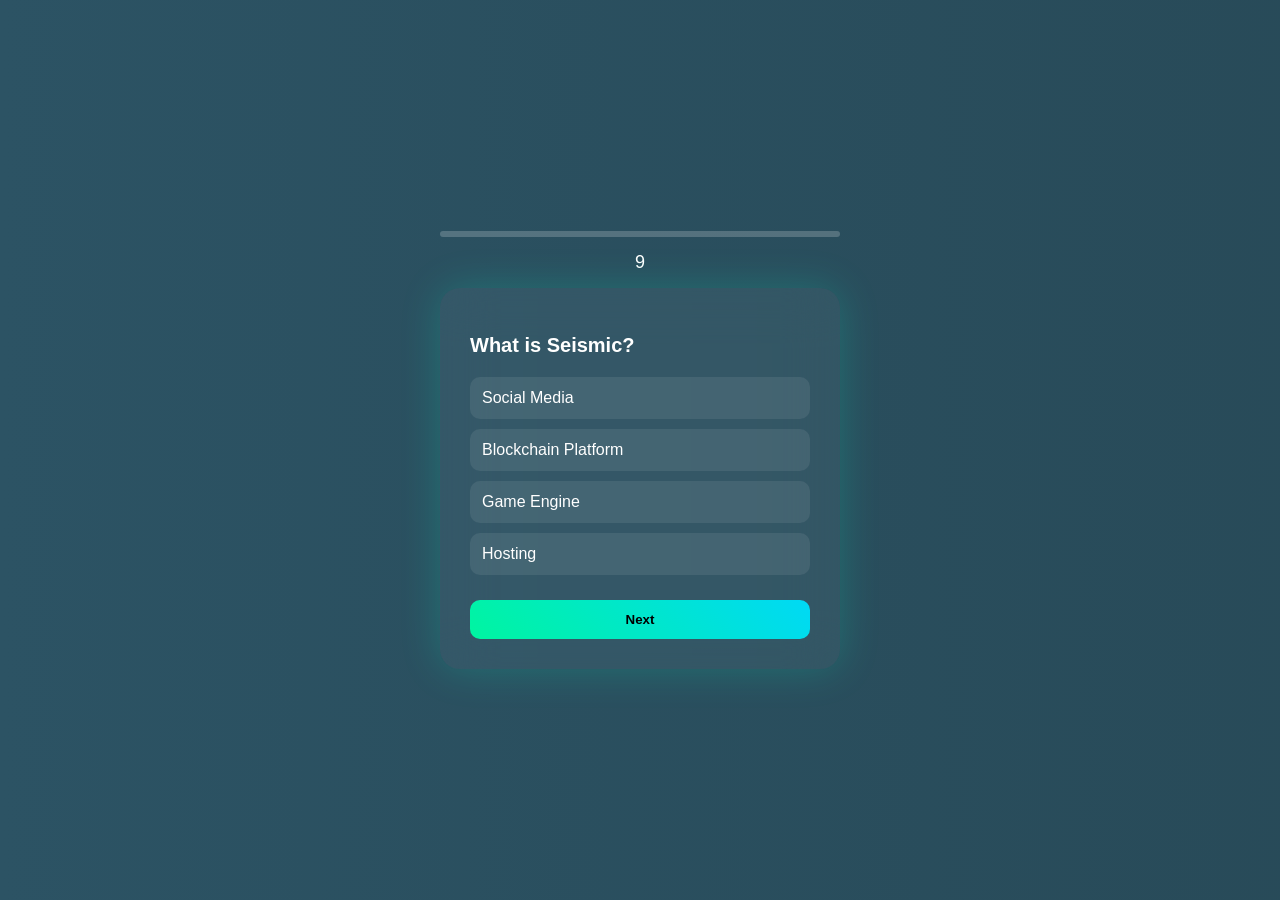
==== quiz.html @ 5907daaf "Create quiz.html" ====
<!DOCTYPE html>
<html lang="en">
<head>
  <meta charset="UTF-8">
  <title>Quiz</title>
  <link rel="stylesheet" href="style.css">
</head>

<body>

<div class="container">

  <div class="progress-bar">
    <div id="progress"></div>
  </div>

  <div class="timer" id="time">10</div>

  <div class="quiz-box fade">
    <h2 id="question"></h2>
    <div id="options"></div>
    <button id="nextBtn">Next</button>
  </div>

  <div id="result" class="hidden">
    <h1>Your Score</h1>
    <h2 id="score">0</h2>
    <button onclick="location.reload()">Restart</button>
  </div>

</div>

<script src="script.js"></script>
</body>
</html>
---- style.css ----
body {
  margin: 0;
  font-family: 'Segoe UI', sans-serif;
  background: linear-gradient(270deg, #0f2027, #203a43, #2c5364);
  background-size: 600% 600%;
  animation: gradientMove 12s ease infinite;
  color: white;
  height: 100vh;
  display: flex;
  justify-content: center;
  align-items: center;
}

/* Background animation */
@keyframes gradientMove {
  0% {background-position: 0%}
  50% {background-position: 100%}
  100% {background-position: 0%}
}

.container {
  width: 400px;
  max-width: 90%;
}

/* Quiz box */
.quiz-box {
  backdrop-filter: blur(25px);
  background: rgba(255,255,255,0.05);
  border-radius: 20px;
  padding: 30px;
  box-shadow: 0 0 40px rgba(0,255,200,0.2);
}

/* Question */
#question {
  margin-bottom: 20px;
  font-size: 20px;
}

/* Options */
.option {
  padding: 12px;
  margin: 10px 0;
  background: rgba(255,255,255,0.08);
  border-radius: 10px;
  cursor: pointer;
  transition: 0.3s;
}

.option:hover {
  background: rgba(0,255,200,0.3);
  transform: scale(1.05);
}

/* Feedback */
.correct {
  background: rgba(0,255,100,0.5) !important;
}

.wrong {
  background: rgba(255,0,0,0.5) !important;
}

/* Button */
button {
  width: 100%;
  padding: 12px;
  margin-top: 15px;
  border: none;
  background: linear-gradient(45deg, #00f5a0, #00d9f5);
  border-radius: 10px;
  cursor: pointer;
  font-weight: bold;
  transition: 0.3s;
}

button:hover {
  transform: scale(1.05);
}

/* Progress */
.progress-bar {
  width: 100%;
  height: 6px;
  background: rgba(255,255,255,0.2);
  margin-bottom: 15px;
  border-radius: 10px;
}

#progress {
  height: 100%;
  width: 0%;
  background: linear-gradient(90deg, #00f5a0, #00d9f5);
  border-radius: 10px;
  transition: 0.4s;
}

/* Timer */
.timer {
  text-align: center;
  margin-bottom: 15px;
  font-size: 18px;
}

/* Result */
#result {
  text-align: center;
}

/* Animation */
.fade {
  animation: fade 0.4s;
}

@keyframes fade {
  from {opacity: 0; transform: translateY(20px);}
  to {opacity: 1;}
}

.hidden {
  display: none;
}
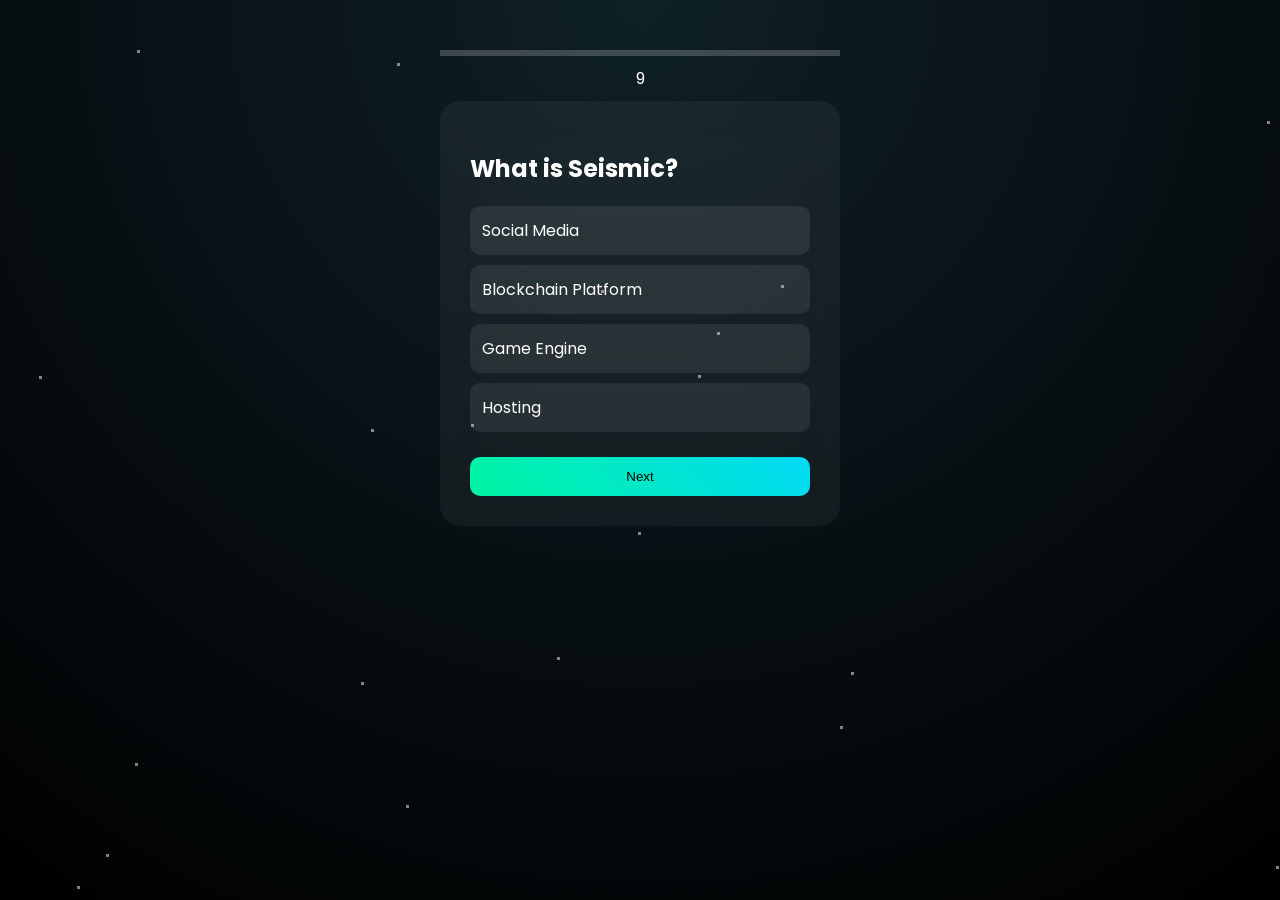
==== commit 8e732036: "Update quiz.html" ====
--- a/quiz.html
+++ b/quiz.html
@@ -1,3 +1,4 @@
+<link href="https://fonts.googleapis.com/css2?family=Poppins:wght@300;500;700&display=swap" rel="stylesheet">
 <!DOCTYPE html>
 <html lang="en">
 <head>
--- a/style.css
+++ b/style.css
@@ -1,68 +1,110 @@
 body {
   margin: 0;
-  font-family: 'Segoe UI', sans-serif;
-  background: linear-gradient(270deg, #0f2027, #203a43, #2c5364);
-  background-size: 600% 600%;
-  animation: gradientMove 12s ease infinite;
+  font-family: 'Poppins', sans-serif;
+  background: radial-gradient(circle at top, #0f2027, #000);
   color: white;
+  overflow: hidden;
+}
+
+/* HERO */
+.hero {
   height: 100vh;
   display: flex;
   justify-content: center;
   align-items: center;
+  flex-direction: column;
+  position: relative;
 }
 
-/* Background animation */
-@keyframes gradientMove {
-  0% {background-position: 0%}
-  50% {background-position: 100%}
-  100% {background-position: 0%}
+/* TITLE */
+.main-title {
+  font-size: 70px;
+  letter-spacing: 6px;
 }
 
+.main-title span {
+  background: linear-gradient(45deg, #00f5a0, #00d9f5);
+  -webkit-background-clip: text;
+  -webkit-text-fill-color: transparent;
+}
+
+/* TAGLINE */
+.tagline {
+  opacity: 0.6;
+  margin: 20px 0;
+}
+
+/* BUTTON */
+.start-btn {
+  padding: 14px 30px;
+  border-radius: 40px;
+  border: none;
+  background: linear-gradient(45deg, #00f5a0, #00d9f5);
+  cursor: pointer;
+  transition: 0.3s;
+}
+
+.start-btn:hover {
+  transform: scale(1.1);
+  box-shadow: 0 0 25px #00f5a0;
+}
+
+/* GLOW */
+.glow {
+  position: absolute;
+  width: 300px;
+  height: 300px;
+  background: radial-gradient(circle, rgba(0,255,200,0.3), transparent);
+  filter: blur(80px);
+}
+
+/* PARTICLES */
+.particle {
+  position: absolute;
+  width: 3px;
+  height: 3px;
+  background: white;
+  opacity: 0.5;
+  animation: move 10s linear infinite;
+}
+
+@keyframes move {
+  from {transform: translateY(0);}
+  to {transform: translateY(-100vh);}
+}
+
+/* QUIZ */
 .container {
   width: 400px;
   max-width: 90%;
+  margin: auto;
+  padding-top: 50px;
 }
 
-/* Quiz box */
 .quiz-box {
-  backdrop-filter: blur(25px);
+  backdrop-filter: blur(20px);
   background: rgba(255,255,255,0.05);
+  padding: 30px;
   border-radius: 20px;
-  padding: 30px;
-  box-shadow: 0 0 40px rgba(0,255,200,0.2);
 }
 
-/* Question */
-#question {
-  margin-bottom: 20px;
-  font-size: 20px;
-}
-
-/* Options */
+/* OPTIONS */
 .option {
   padding: 12px;
   margin: 10px 0;
   background: rgba(255,255,255,0.08);
   border-radius: 10px;
   cursor: pointer;
-  transition: 0.3s;
 }
 
 .option:hover {
   background: rgba(0,255,200,0.3);
-  transform: scale(1.05);
 }
 
-/* Feedback */
-.correct {
-  background: rgba(0,255,100,0.5) !important;
-}
+.correct { background: green !important; }
+.wrong { background: red !important; }
 
-.wrong {
-  background: rgba(255,0,0,0.5) !important;
-}
-
-/* Button */
+/* BUTTON */
 button {
   width: 100%;
   padding: 12px;
@@ -70,54 +112,27 @@
   border: none;
   background: linear-gradient(45deg, #00f5a0, #00d9f5);
   border-radius: 10px;
-  cursor: pointer;
-  font-weight: bold;
-  transition: 0.3s;
 }
 
-button:hover {
-  transform: scale(1.05);
-}
-
-/* Progress */
+/* PROGRESS */
 .progress-bar {
   width: 100%;
   height: 6px;
   background: rgba(255,255,255,0.2);
-  margin-bottom: 15px;
-  border-radius: 10px;
 }
 
 #progress {
   height: 100%;
-  width: 0%;
-  background: linear-gradient(90deg, #00f5a0, #00d9f5);
-  border-radius: 10px;
-  transition: 0.4s;
+  background: #00f5a0;
 }
 
-/* Timer */
+/* TIMER */
 .timer {
   text-align: center;
-  margin-bottom: 15px;
-  font-size: 18px;
+  margin: 10px 0;
 }
 
-/* Result */
-#result {
-  text-align: center;
-}
-
-/* Animation */
-.fade {
-  animation: fade 0.4s;
-}
-
-@keyframes fade {
-  from {opacity: 0; transform: translateY(20px);}
-  to {opacity: 1;}
-}
-
+/* RESULT */
 .hidden {
   display: none;
 }
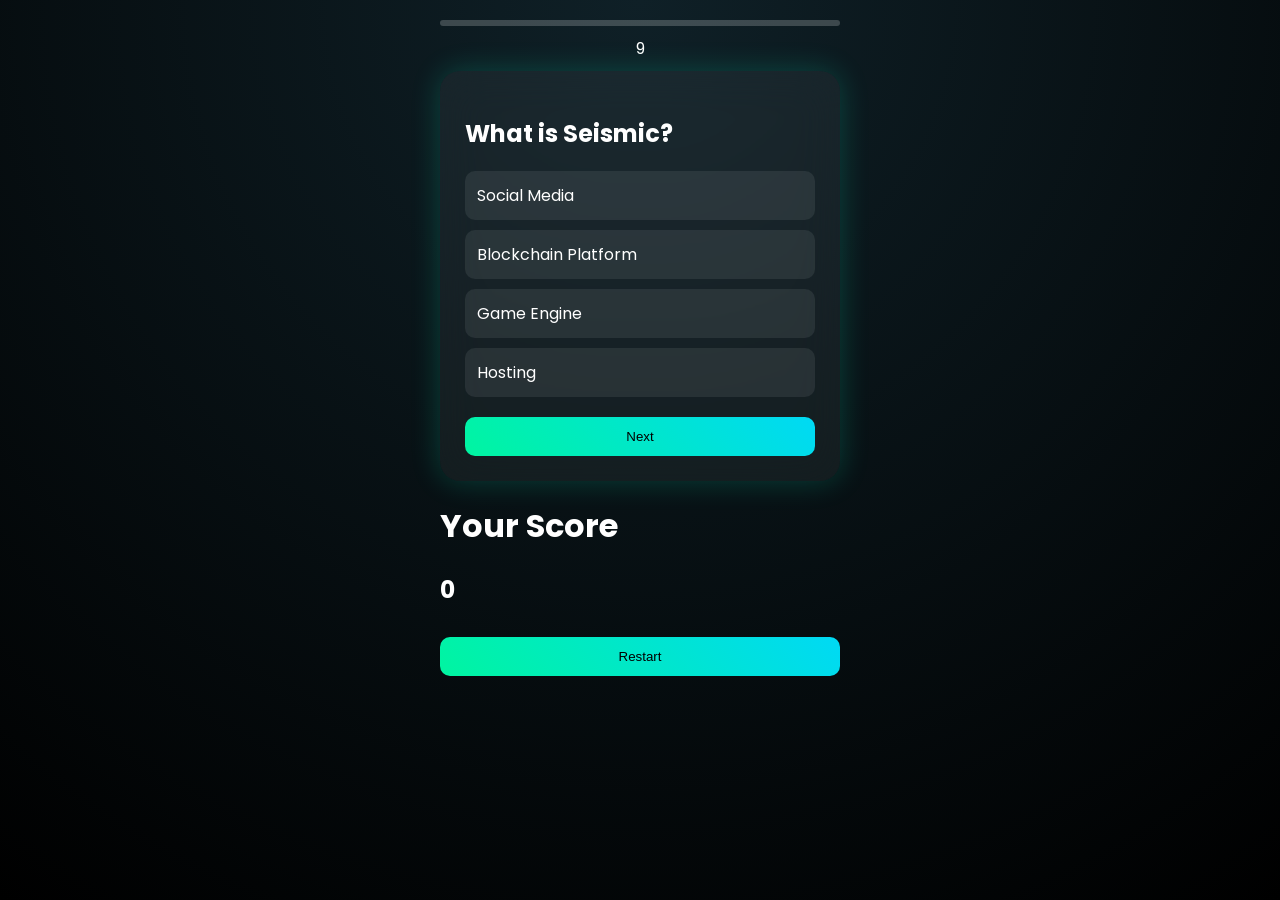
==== commit 3a3861d7: "Update quiz.html" ====
--- a/quiz.html
+++ b/quiz.html
@@ -1,4 +1,6 @@
 <link href="https://fonts.googleapis.com/css2?family=Poppins:wght@300;500;700&display=swap" rel="stylesheet">
+
+
 <!DOCTYPE html>
 <html lang="en">
 <head>
--- a/style.css
+++ b/style.css
@@ -3,7 +3,7 @@
   font-family: 'Poppins', sans-serif;
   background: radial-gradient(circle at top, #0f2027, #000);
   color: white;
-  overflow: hidden;
+  overflow-x: hidden;
 }
 
 /* HERO */
@@ -13,25 +13,19 @@
   justify-content: center;
   align-items: center;
   flex-direction: column;
-  position: relative;
+  text-align: center;
 }
 
 /* TITLE */
 .main-title {
-  font-size: 70px;
-  letter-spacing: 6px;
+  font-size: 60px;
+  letter-spacing: 5px;
 }
 
 .main-title span {
   background: linear-gradient(45deg, #00f5a0, #00d9f5);
   -webkit-background-clip: text;
   -webkit-text-fill-color: transparent;
-}
-
-/* TAGLINE */
-.tagline {
-  opacity: 0.6;
-  margin: 20px 0;
 }
 
 /* BUTTON */
@@ -42,76 +36,70 @@
   background: linear-gradient(45deg, #00f5a0, #00d9f5);
   cursor: pointer;
   transition: 0.3s;
+  position: relative;
+  overflow: hidden;
 }
 
-.start-btn:hover {
-  transform: scale(1.1);
-  box-shadow: 0 0 25px #00f5a0;
+.start-btn::after {
+  content: "";
+  position: absolute;
+  width: 300%;
+  height: 300%;
+  background: rgba(255,255,255,0.2);
+  top: -100%;
+  left: -100%;
+  transform: rotate(45deg);
+  transition: 0.5s;
 }
 
-/* GLOW */
-.glow {
-  position: absolute;
-  width: 300px;
-  height: 300px;
-  background: radial-gradient(circle, rgba(0,255,200,0.3), transparent);
-  filter: blur(80px);
-}
-
-/* PARTICLES */
-.particle {
-  position: absolute;
-  width: 3px;
-  height: 3px;
-  background: white;
-  opacity: 0.5;
-  animation: move 10s linear infinite;
-}
-
-@keyframes move {
-  from {transform: translateY(0);}
-  to {transform: translateY(-100vh);}
+.start-btn:hover::after {
+  top: 100%;
+  left: 100%;
 }
 
 /* QUIZ */
 .container {
   width: 400px;
-  max-width: 90%;
+  max-width: 95%;
   margin: auto;
-  padding-top: 50px;
+  padding: 20px;
 }
 
+/* CARD */
 .quiz-box {
   backdrop-filter: blur(20px);
   background: rgba(255,255,255,0.05);
-  padding: 30px;
+  padding: 25px;
   border-radius: 20px;
+  box-shadow: 0 0 30px rgba(0,255,200,0.2);
 }
 
 /* OPTIONS */
 .option {
   padding: 12px;
   margin: 10px 0;
+  border-radius: 10px;
   background: rgba(255,255,255,0.08);
-  border-radius: 10px;
   cursor: pointer;
+  transition: 0.3s;
 }
 
 .option:hover {
+  transform: scale(1.03);
   background: rgba(0,255,200,0.3);
 }
 
-.correct { background: green !important; }
-.wrong { background: red !important; }
+.correct { background: rgba(0,255,100,0.5) !important; }
+.wrong { background: rgba(255,0,0,0.5) !important; }
 
 /* BUTTON */
 button {
   width: 100%;
   padding: 12px;
-  margin-top: 15px;
+  border-radius: 10px;
   border: none;
+  margin-top: 10px;
   background: linear-gradient(45deg, #00f5a0, #00d9f5);
-  border-radius: 10px;
 }
 
 /* PROGRESS */
@@ -119,11 +107,12 @@
   width: 100%;
   height: 6px;
   background: rgba(255,255,255,0.2);
+  border-radius: 10px;
 }
 
 #progress {
   height: 100%;
-  background: #00f5a0;
+  background: linear-gradient(90deg, #00f5a0, #00d9f5);
 }
 
 /* TIMER */
@@ -132,7 +121,13 @@
   margin: 10px 0;
 }
 
-/* RESULT */
-.hidden {
-  display: none;
+/* MOBILE */
+@media (max-width: 500px) {
+  .main-title {
+    font-size: 40px;
+  }
+
+  .quiz-box {
+    padding: 20px;
+  }
 }
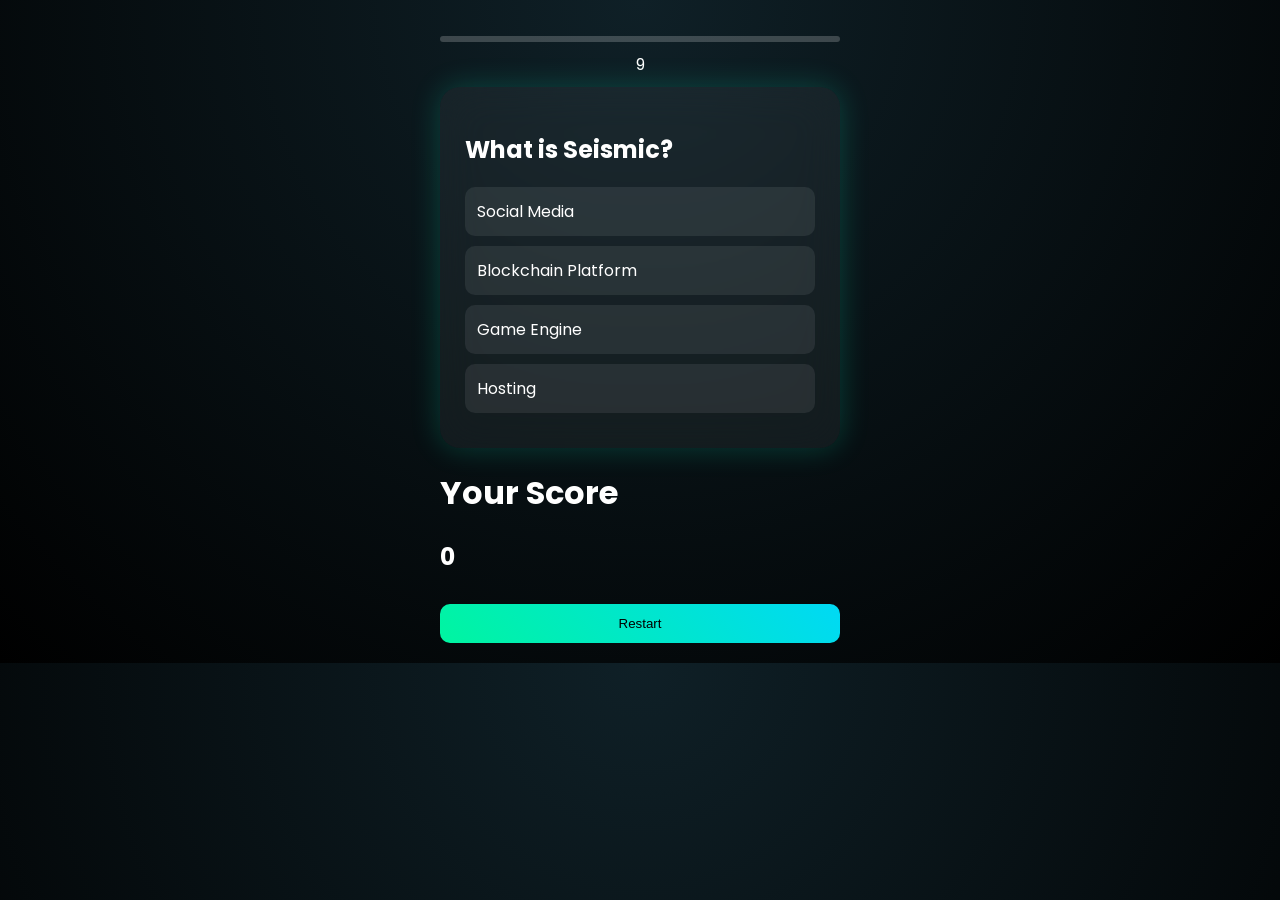
==== commit 010bbc72: "Update quiz.html" ====
--- a/quiz.html
+++ b/quiz.html
@@ -1,11 +1,12 @@
-<link href="https://fonts.googleapis.com/css2?family=Poppins:wght@300;500;700&display=swap" rel="stylesheet">
-
-
 <!DOCTYPE html>
 <html lang="en">
 <head>
   <meta charset="UTF-8">
   <title>Quiz</title>
+
+  <!-- Font -->
+  <link href="https://fonts.googleapis.com/css2?family=Poppins:wght@300;500;700&display=swap" rel="stylesheet">
+
   <link rel="stylesheet" href="style.css">
 </head>
 
@@ -13,16 +14,17 @@
 
 <div class="container">
 
+  <p id="qNumber"></p>
+
   <div class="progress-bar">
     <div id="progress"></div>
   </div>
 
   <div class="timer" id="time">10</div>
 
-  <div class="quiz-box fade">
+  <div class="quiz-box">
     <h2 id="question"></h2>
     <div id="options"></div>
-    <button id="nextBtn">Next</button>
   </div>
 
   <div id="result" class="hidden">
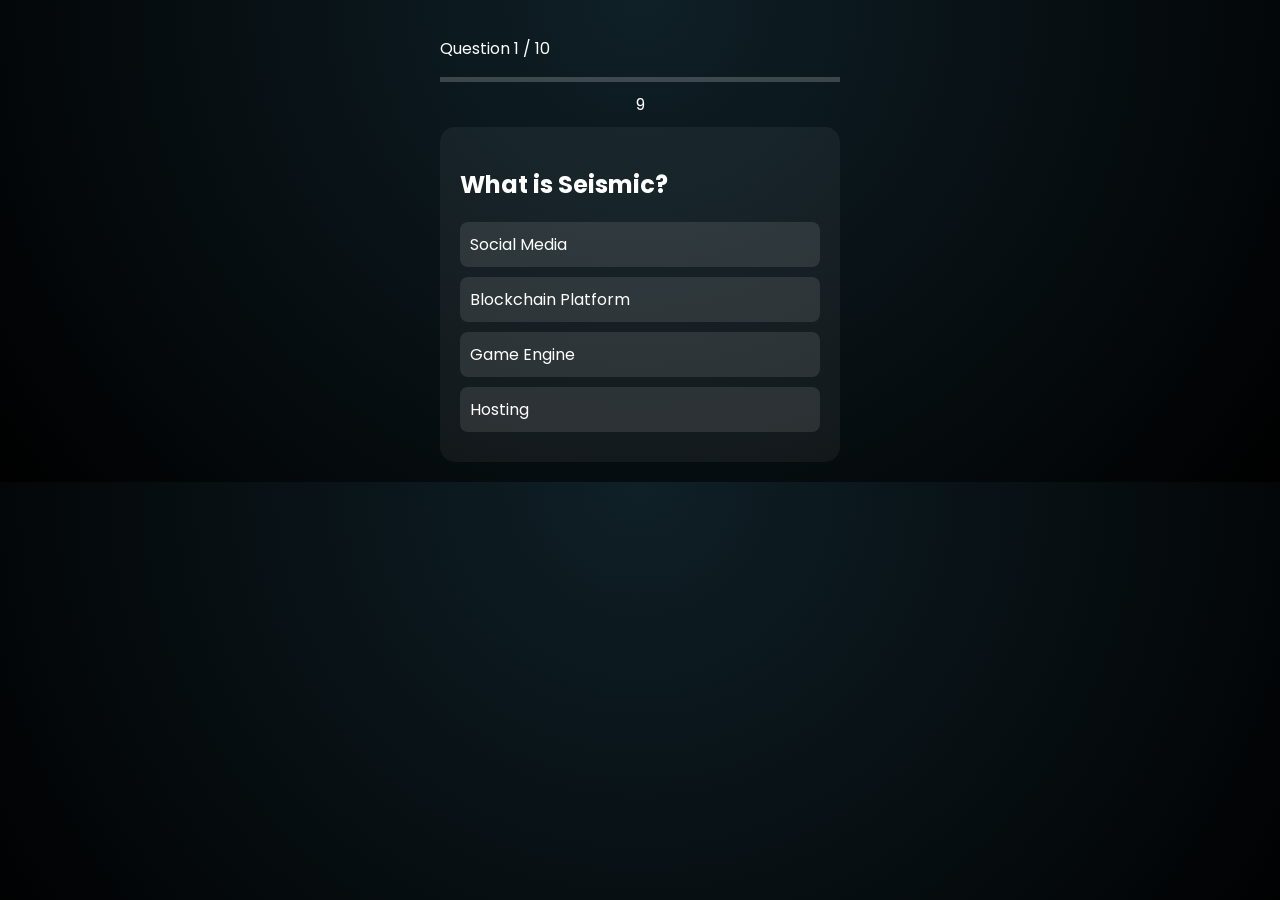
==== commit 425f453e: "Update quiz.html" ====
--- a/quiz.html
+++ b/quiz.html
@@ -4,9 +4,7 @@
   <meta charset="UTF-8">
   <title>Quiz</title>
 
-  <!-- Font -->
   <link href="https://fonts.googleapis.com/css2?family=Poppins:wght@300;500;700&display=swap" rel="stylesheet">
-
   <link rel="stylesheet" href="style.css">
 </head>
 
@@ -27,10 +25,18 @@
     <div id="options"></div>
   </div>
 
-  <div id="result" class="hidden">
-    <h1>Your Score</h1>
-    <h2 id="score">0</h2>
-    <button onclick="location.reload()">Restart</button>
+  <div id="result" class="hidden result-box">
+    <h1 class="result-title">Quiz Completed 🎉</h1>
+
+    <div class="score-circle">
+      <span id="score">0</span>
+    </div>
+
+    <p id="gradeText"></p>
+
+    <button onclick="location.reload()" class="restart-btn">
+      Restart Quiz
+    </button>
   </div>
 
 </div>
--- a/style.css
+++ b/style.css
@@ -3,23 +3,20 @@
   font-family: 'Poppins', sans-serif;
   background: radial-gradient(circle at top, #0f2027, #000);
   color: white;
-  overflow-x: hidden;
 }
 
 /* HERO */
 .hero {
   height: 100vh;
   display: flex;
+  flex-direction: column;
   justify-content: center;
   align-items: center;
-  flex-direction: column;
   text-align: center;
 }
 
-/* TITLE */
 .main-title {
   font-size: 60px;
-  letter-spacing: 5px;
 }
 
 .main-title span {
@@ -28,91 +25,65 @@
   -webkit-text-fill-color: transparent;
 }
 
+.tagline {
+  opacity: 0.7;
+  margin: 15px 0;
+}
+
 /* BUTTON */
 .start-btn {
-  padding: 14px 30px;
-  border-radius: 40px;
+  padding: 12px 28px;
+  border-radius: 30px;
   border: none;
   background: linear-gradient(45deg, #00f5a0, #00d9f5);
   cursor: pointer;
   transition: 0.3s;
-  position: relative;
-  overflow: hidden;
 }
 
-.start-btn::after {
-  content: "";
-  position: absolute;
-  width: 300%;
-  height: 300%;
-  background: rgba(255,255,255,0.2);
-  top: -100%;
-  left: -100%;
-  transform: rotate(45deg);
-  transition: 0.5s;
-}
-
-.start-btn:hover::after {
-  top: 100%;
-  left: 100%;
+.start-btn:hover {
+  transform: scale(1.05);
 }
 
 /* QUIZ */
 .container {
-  width: 400px;
-  max-width: 95%;
+  max-width: 400px;
   margin: auto;
   padding: 20px;
 }
 
-/* CARD */
 .quiz-box {
-  backdrop-filter: blur(20px);
   background: rgba(255,255,255,0.05);
-  padding: 25px;
-  border-radius: 20px;
-  box-shadow: 0 0 30px rgba(0,255,200,0.2);
+  padding: 20px;
+  border-radius: 15px;
 }
 
 /* OPTIONS */
 .option {
-  padding: 12px;
+  padding: 10px;
   margin: 10px 0;
-  border-radius: 10px;
-  background: rgba(255,255,255,0.08);
+  background: rgba(255,255,255,0.1);
+  border-radius: 8px;
   cursor: pointer;
   transition: 0.3s;
 }
 
 .option:hover {
-  transform: scale(1.03);
   background: rgba(0,255,200,0.3);
 }
 
-.correct { background: rgba(0,255,100,0.5) !important; }
-.wrong { background: rgba(255,0,0,0.5) !important; }
-
-/* BUTTON */
-button {
-  width: 100%;
-  padding: 12px;
-  border-radius: 10px;
-  border: none;
-  margin-top: 10px;
-  background: linear-gradient(45deg, #00f5a0, #00d9f5);
-}
+.correct { background: green !important; }
+.wrong { background: red !important; }
 
 /* PROGRESS */
 .progress-bar {
   width: 100%;
-  height: 6px;
+  height: 5px;
   background: rgba(255,255,255,0.2);
-  border-radius: 10px;
 }
 
 #progress {
   height: 100%;
-  background: linear-gradient(90deg, #00f5a0, #00d9f5);
+  background: #00f5a0;
 }
 
 /* TIMER */
@@ -121,13 +92,7 @@
   margin: 10px 0;
 }
 
-/* MOBILE */
-@media (max-width: 500px) {
-  .main-title {
-    font-size: 40px;
-  }
-
-  .quiz-box {
-    padding: 20px;
-  }
+/* RESULT */
+.hidden {
+  display: none;
 }
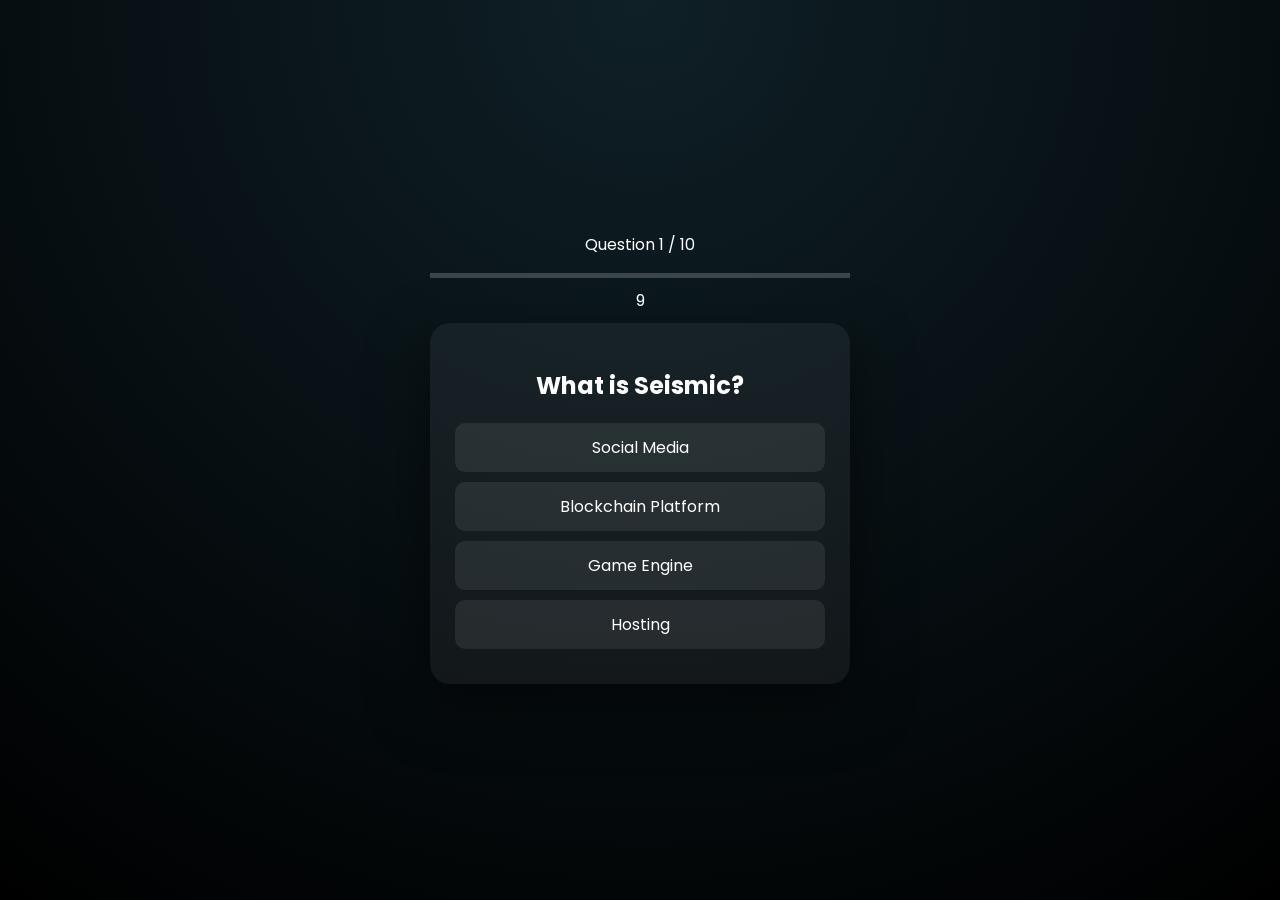
==== commit aab0c4df: "Update quiz.html" ====
--- a/quiz.html
+++ b/quiz.html
@@ -26,7 +26,7 @@
   </div>
 
   <div id="result" class="hidden result-box">
-    <h1 class="result-title">Quiz Completed 🎉</h1>
+    <h1>Quiz Completed 🎉</h1>
 
     <div class="score-circle">
       <span id="score">0</span>
@@ -34,9 +34,7 @@
 
     <p id="gradeText"></p>
 
-    <button onclick="location.reload()" class="restart-btn">
-      Restart Quiz
-    </button>
+    <button onclick="location.reload()">Restart</button>
   </div>
 
 </div>
--- a/style.css
+++ b/style.css
@@ -3,15 +3,15 @@
   font-family: 'Poppins', sans-serif;
   background: radial-gradient(circle at top, #0f2027, #000);
   color: white;
+
+  display: flex;
+  justify-content: center;
+  align-items: center;
+  min-height: 100vh;
 }
 
 /* HERO */
 .hero {
-  height: 100vh;
-  display: flex;
-  flex-direction: column;
-  justify-content: center;
-  align-items: center;
   text-align: center;
 }
 
@@ -44,35 +44,39 @@
   transform: scale(1.05);
 }
 
-/* QUIZ */
+/* CONTAINER */
 .container {
-  max-width: 400px;
-  margin: auto;
+  width: 100%;
+  max-width: 420px;
   padding: 20px;
+  text-align: center;
 }
 
+/* QUIZ BOX */
 .quiz-box {
   background: rgba(255,255,255,0.05);
-  padding: 20px;
-  border-radius: 15px;
+  padding: 25px;
+  border-radius: 20px;
+  box-shadow: 0 20px 60px rgba(0,0,0,0.5);
 }
 
 /* OPTIONS */
 .option {
-  padding: 10px;
+  padding: 12px;
   margin: 10px 0;
-  background: rgba(255,255,255,0.1);
-  border-radius: 8px;
+  background: rgba(255,255,255,0.08);
+  border-radius: 10px;
   cursor: pointer;
   transition: 0.3s;
 }
 
 .option:hover {
+  transform: scale(1.03);
   background: rgba(0,255,200,0.3);
 }
 
-.correct { background: green !important; }
-.wrong { background: red !important; }
+.correct { background: rgba(0,255,100,0.5) !important; }
+.wrong { background: rgba(255,0,0,0.5) !important; }
 
 /* PROGRESS */
 .progress-bar {
@@ -83,16 +87,46 @@
 
 #progress {
   height: 100%;
-  background: #00f5a0;
+  background: linear-gradient(90deg, #00f5a0, #00d9f5);
 }
 
 /* TIMER */
 .timer {
-  text-align: center;
   margin: 10px 0;
 }
 
 /* RESULT */
+.result-box {
+  display: flex;
+  flex-direction: column;
+  align-items: center;
+}
+
+.result-title {
+  font-size: 28px;
+}
+
+.score-circle {
+  width: 120px;
+  height: 120px;
+  border-radius: 50%;
+  border: 6px solid #00f5a0;
+  display: flex;
+  justify-content: center;
+  align-items: center;
+  margin: 20px 0;
+  font-size: 30px;
+  box-shadow: 0 0 25px rgba(0,255,200,0.3);
+}
+
+.restart-btn {
+  padding: 12px 25px;
+  border-radius: 30px;
+  border: none;
+  background: linear-gradient(45deg, #00f5a0, #00d9f5);
+  cursor: pointer;
+}
+
 .hidden {
   display: none;
 }
